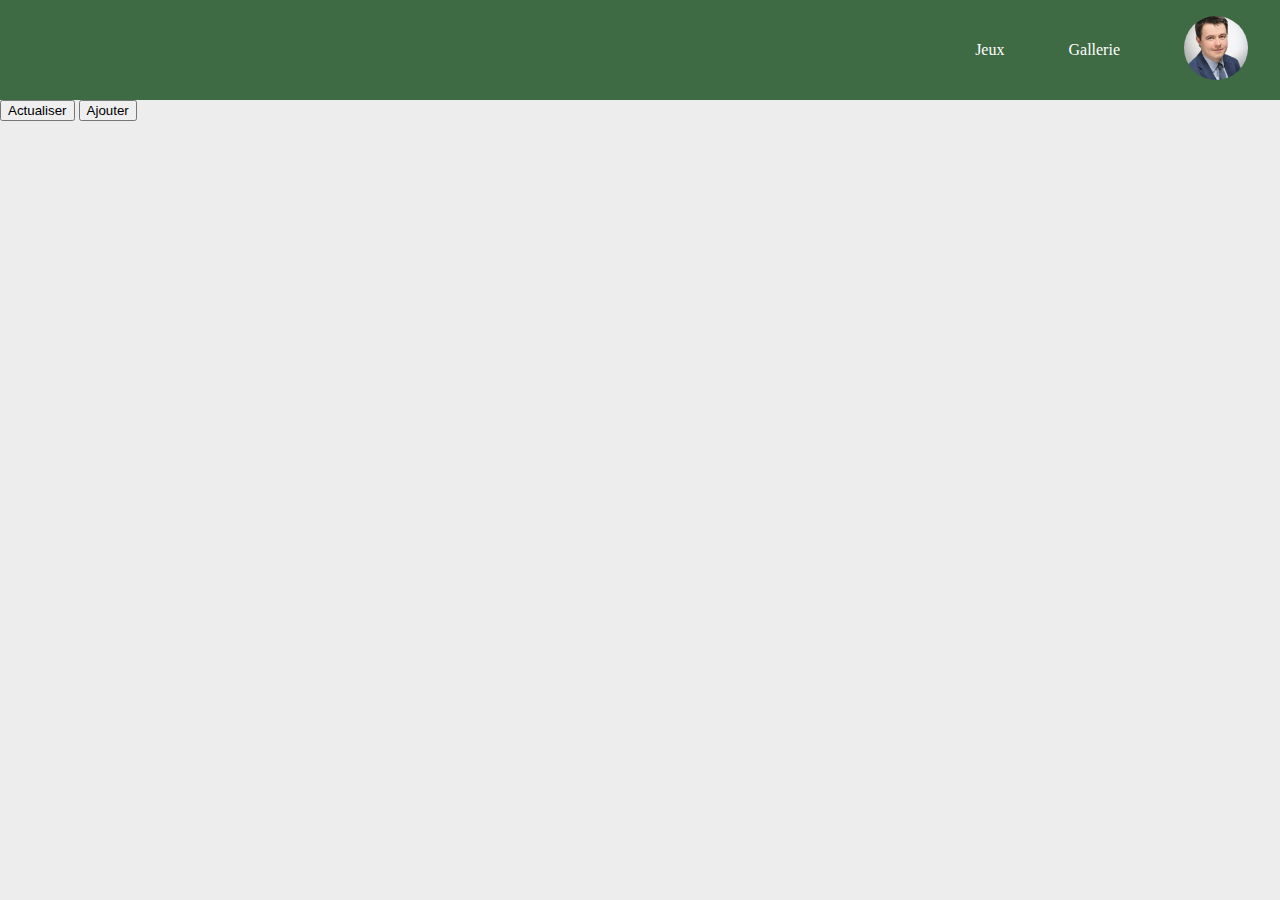
==== gallery.html @ 7973602a "gallery #11" ====
<!DOCTYPE html>
<html lang="en">
  <head>
    <meta charset="UTF-8" />
    <meta http-equiv="X-UA-Compatible" content="IE=edge" />
    <meta name="viewport" content="width=device-width, initial-scale=1.0" />
    <link rel="stylesheet" href="style/style.css" />
    <link rel="stylesheet" href="style/feed.css" />
    <title>Feed</title>
  </head>
  <body>
    <header>
      <nav class="mobile-nav">
        <a href="games.html"><img src="img/games.svg" class="icons" /></a>
        <a href="gallery.html"><img src="img/gallery.svg" class="icons" /></a>
        <a href="index.html"
          ><img src="img/profile.jpeg" class="profile-img nav-img"
        /></a>
      </nav>
      <nav class="desktop-nav">
        <a href="games.html">Jeux</a>
        <a href="gallery.html">Gallerie</a>
        <a href="index.html"
          ><img src="img/profile.jpeg" class="profile-img nav-img"
        /></a>
      </nav>
    </header>
    <main>
        <div class="buttons">
            <button class="refresh">Actualiser</button>
            <button class="add">Ajouter</button>
        </div>
        <div class="instagram">
            <div class="img">
                
            </div>
        </div>
    </main>
    <footer>
      <p>NomSite</p>
    </footer>
  </body>
</html>
---- style/style.css ----
body {
    background-color: #EDEDED;
    margin: 0;
    padding: 0;
}

.profile-img {
    border-radius: 50%;
}

header nav {
    background-color: #3E6B43;
    align-items: center;
    width: 100vw;
    padding: 1rem 0;
}

.desktop-nav, footer {
    display: none;
}

.mobile-nav {
    position: fixed;
    z-index: 10;
    display: flex;
    justify-content: space-evenly;
    bottom: 0;
}

.mobile-nav a {
    width: 10%;
}

.nav-img, .icons {
    width: 100%;
}

.icons {
    filter:  brightness(0) invert(1);
}

@media  screen and (min-width : 700px) {
    .mobile-nav {
        display: none;
    }
    .desktop-nav {
        display: flex;
        justify-content: flex-end;
        max-height: 15vh;
    }
    .desktop-nav a {
        max-width: 5%;
        padding: 0 2rem;
        color: white;
        text-decoration: none;
    }
}
---- style/feed.css ----
.card {
    background-color: #13771d;
    width: 80%;
    margin: auto;
    color: white;
    padding: 1rem;
    border-radius: 25px;
}

.card-header {
    display: flex;
    justify-content: space-between;
}
.card-header .card-profile{
    width: 20%;
}

.card-delete {
    width: 30%;
    background: none;
    border: none;
}
.card-datas {
    display: flex;
    justify-content: flex-end;
    align-items: center;
}

.card-datas p {
    padding: 0 1rem;
}


@media  screen and (min-width : 700px) {
    .card-delete   {
        width: 5%;
    }
    .card-header .card-profile{
        width: 10%;
    }
}
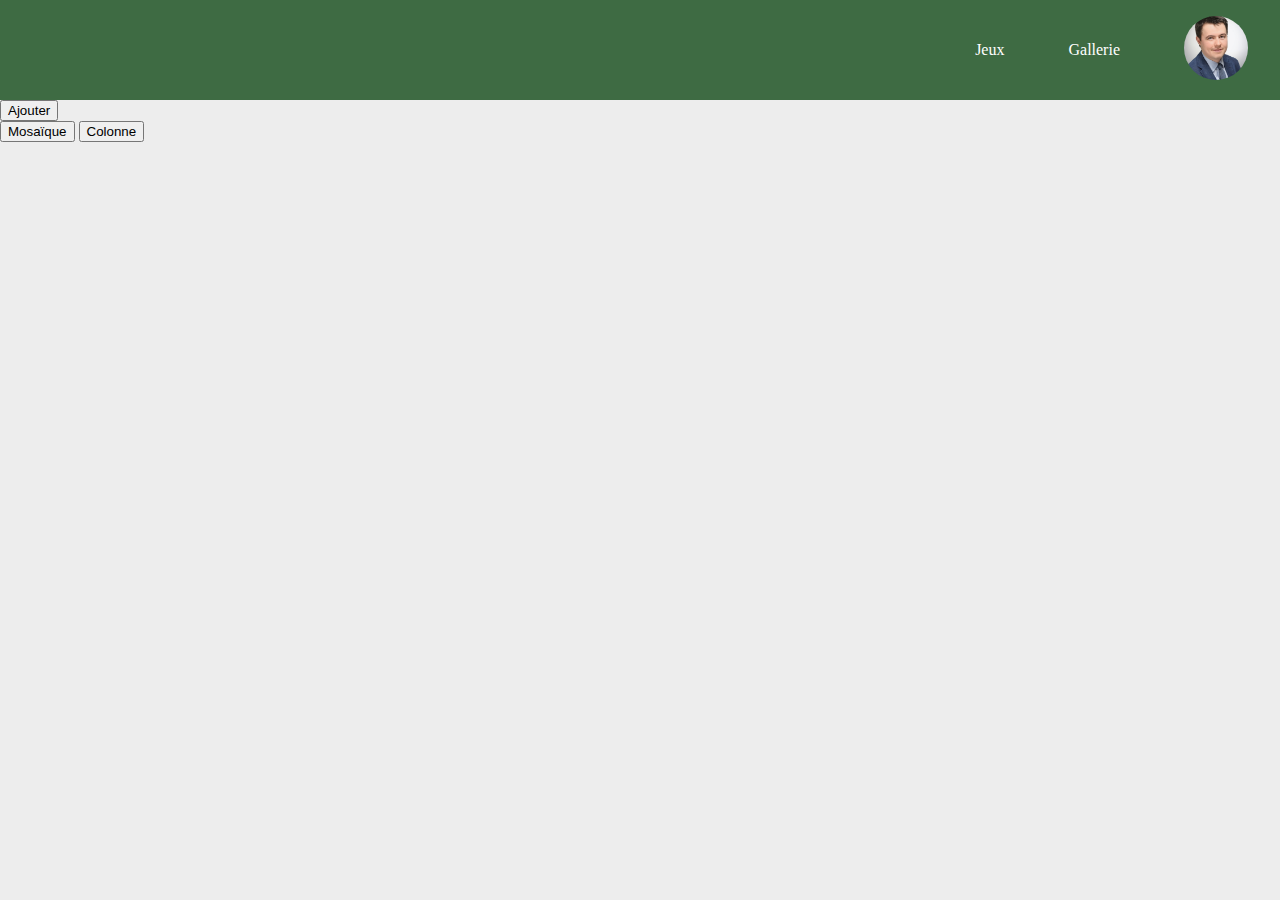
==== commit ff3c0b0b: "feat : galery creation #5" ====
--- a/gallery.html
+++ b/gallery.html
@@ -5,20 +5,35 @@
     <meta http-equiv="X-UA-Compatible" content="IE=edge" />
     <meta name="viewport" content="width=device-width, initial-scale=1.0" />
     <link rel="stylesheet" href="style/style.css" />
-    <link rel="stylesheet" href="style/feed.css" />
-    <title>Feed</title>
+    <link rel="stylesheet" href="style/dropdownMenu.css">
+    <link rel="stylesheet" href="style/galery.css">
+    <script src="js/dropdownMenu.js"></script>
+    <script src="js/galery.js"></script>
+    <title>Gallerie</title>
   </head>
   <body>
     <header>
       <nav class="mobile-nav">
-        <a href="games.html"><img src="img/games.svg" class="icons" /></a>
+        <div class="dropdown-menu-mobile">
+          <a href="games.html" id="gamesMobile"><img src="img/games.svg" class="icons" /></a>
+          <div class="dropdown-mobile close">
+            <a href="#" class="dropdown-item">Pierre, feuille ,ciseaux</a>
+            <a href="#" class="dropdown-item">Memory game</a>
+          </div>
+        </div>
         <a href="gallery.html"><img src="img/gallery.svg" class="icons" /></a>
         <a href="index.html"
           ><img src="img/profile.jpeg" class="profile-img nav-img"
         /></a>
       </nav>
       <nav class="desktop-nav">
-        <a href="games.html">Jeux</a>
+        <div class="dropdown-menu">
+          <a href="games.html" id="games">Jeux</a>
+          <div class="dropdown close">
+            <a href="#" class="dropdown-item">Pierre, feuille ,ciseaux</a>
+            <a href="#" class="dropdown-item">Memory game</a>
+          </div>
+        </div>
         <a href="gallery.html">Gallerie</a>
         <a href="index.html"
           ><img src="img/profile.jpeg" class="profile-img nav-img"
@@ -27,13 +42,26 @@
     </header>
     <main>
         <div class="buttons">
-            <button class="refresh">Actualiser</button>
             <button class="add">Ajouter</button>
+            <div class="view">
+              <button id="columns">Mosaïque</button>
+              <button id="column">Colonne</button>
+            </div>
         </div>
         <div class="instagram">
-            <div class="img">
-                
-            </div>
+            <img src="img/galery/DSC_0009-1-2.jpg" alt="">
+            <img src="img/galery/DSC_0010-1-2.jpg" alt="">
+            <img src="img/galery/DSC_0014-1-2.jpg" alt="">
+            <img src="img/galery/DSC_0019-1.jpg" alt="">
+            <img src="img/galery/DSC_0033-1.jpg" alt="">
+            <img src="img/galery/DSC_0039-1.jpg" alt="">
+            <img src="img/galery/DSC_0045-1.jpg" alt="">
+            <img src="img/galery/DSC_0051-1.jpg" alt="">
+            <img src="img/galery/DSC_0059-1.jpg" alt="">
+            <img src="img/galery/DSC_0068-1.jpg" alt="">
+            <img src="img/galery/DSC_0082-1.jpg" alt="">
+            <img src="img/galery/DSC_0100-1-2.jpg" alt="">
+            <img src="img/galery/DSC_0100-1.jpg" alt="">
         </div>
     </main>
     <footer>
--- a/style/style.css
+++ b/style/style.css
@@ -27,7 +27,7 @@
     bottom: 0;
 }
 
-.mobile-nav a {
+.mobile-nav a, .dropdown-menu-mobile {
     width: 10%;
 }
 
@@ -37,6 +37,12 @@
 
 .icons {
     filter:  brightness(0) invert(1);
+}
+
+.error {
+    color: red;
+    background-color: white;
+    padding: 1rem;
 }
 
 @media  screen and (min-width : 700px) {
--- a/style/dropdownMenu.css
+++ b/style/dropdownMenu.css
@@ -0,0 +1,25 @@
+.dropdown-menu {
+    position: relative;
+}
+
+.dropdown, .dropdown-mobile {
+    background-color: aliceblue;
+    padding: 0.5rem;
+    position: absolute;
+    width: 10rem;
+}
+
+.dropdown-mobile {
+    bottom: 100%;
+}
+
+.close {
+    display: none;
+}
+
+.dropdown-item {
+    color: green !important;
+    text-decoration: none;
+    display: block;
+    width: 100% !important;
+}
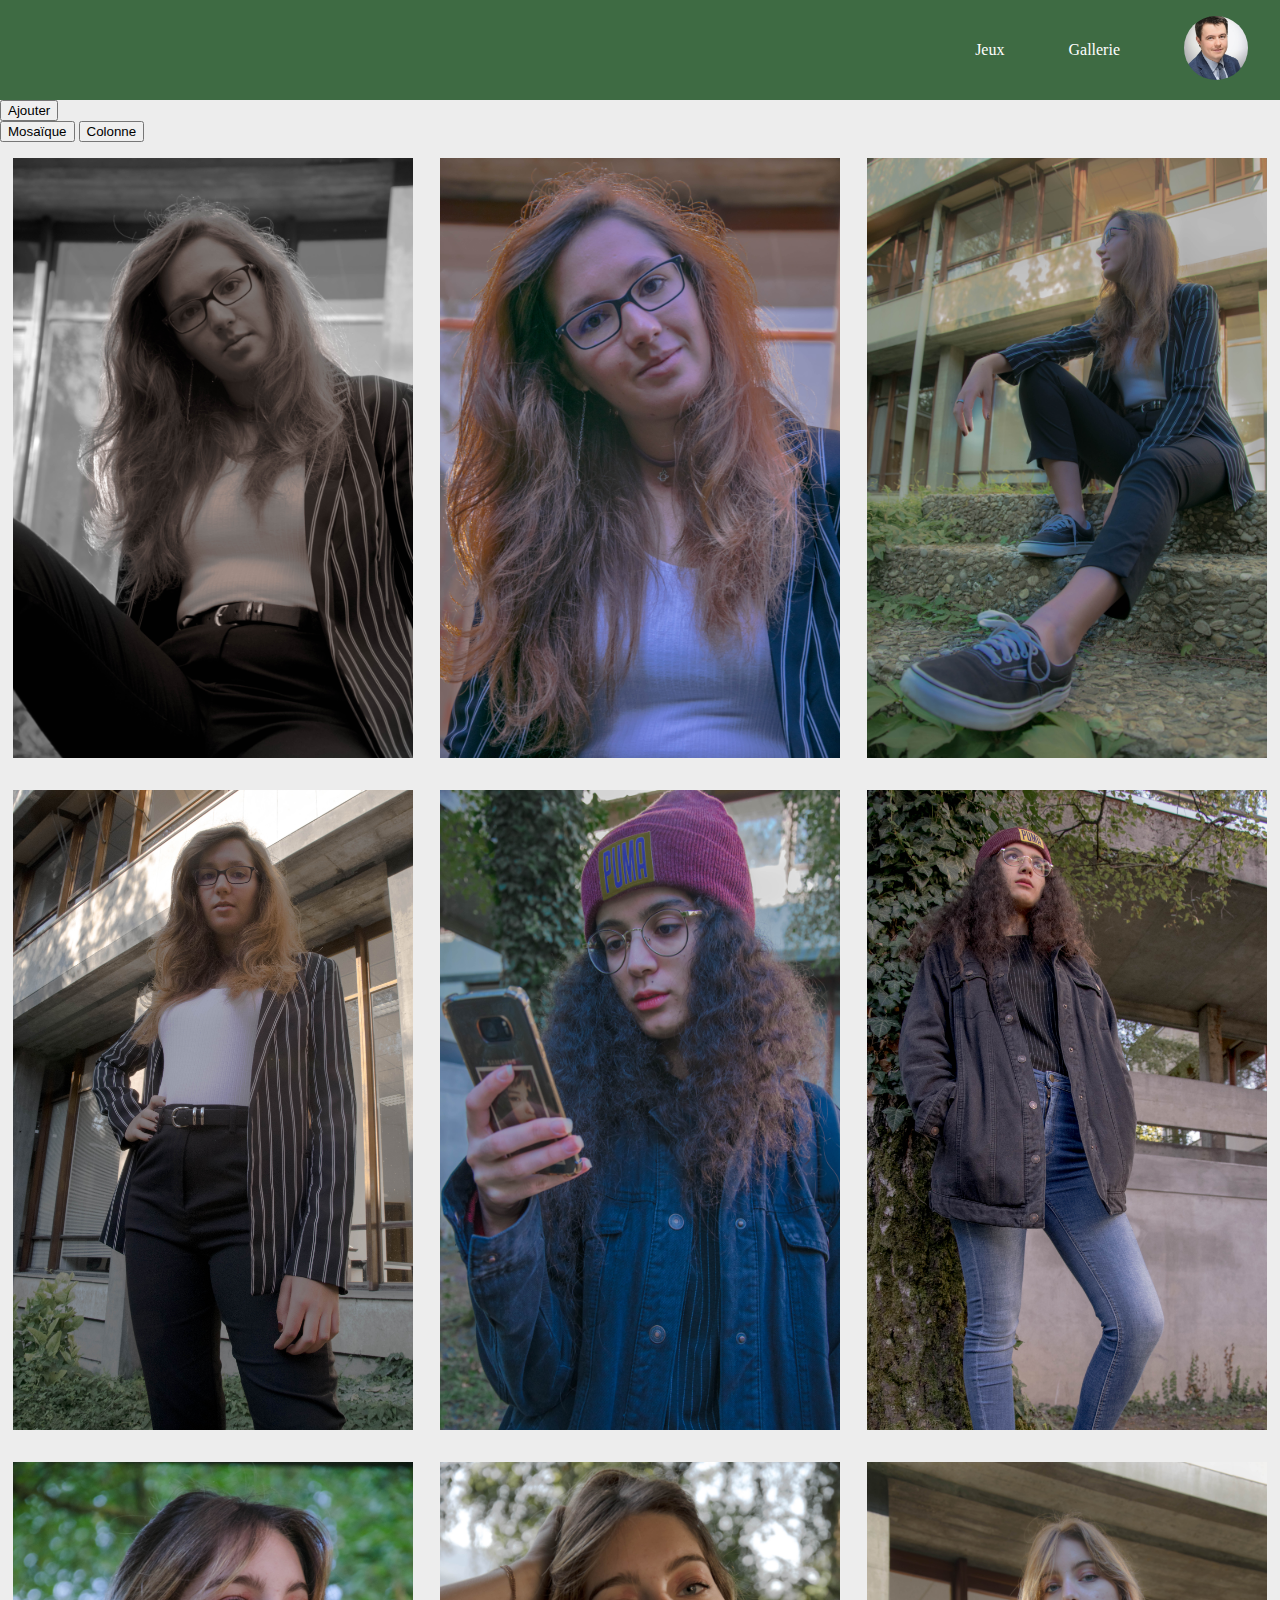
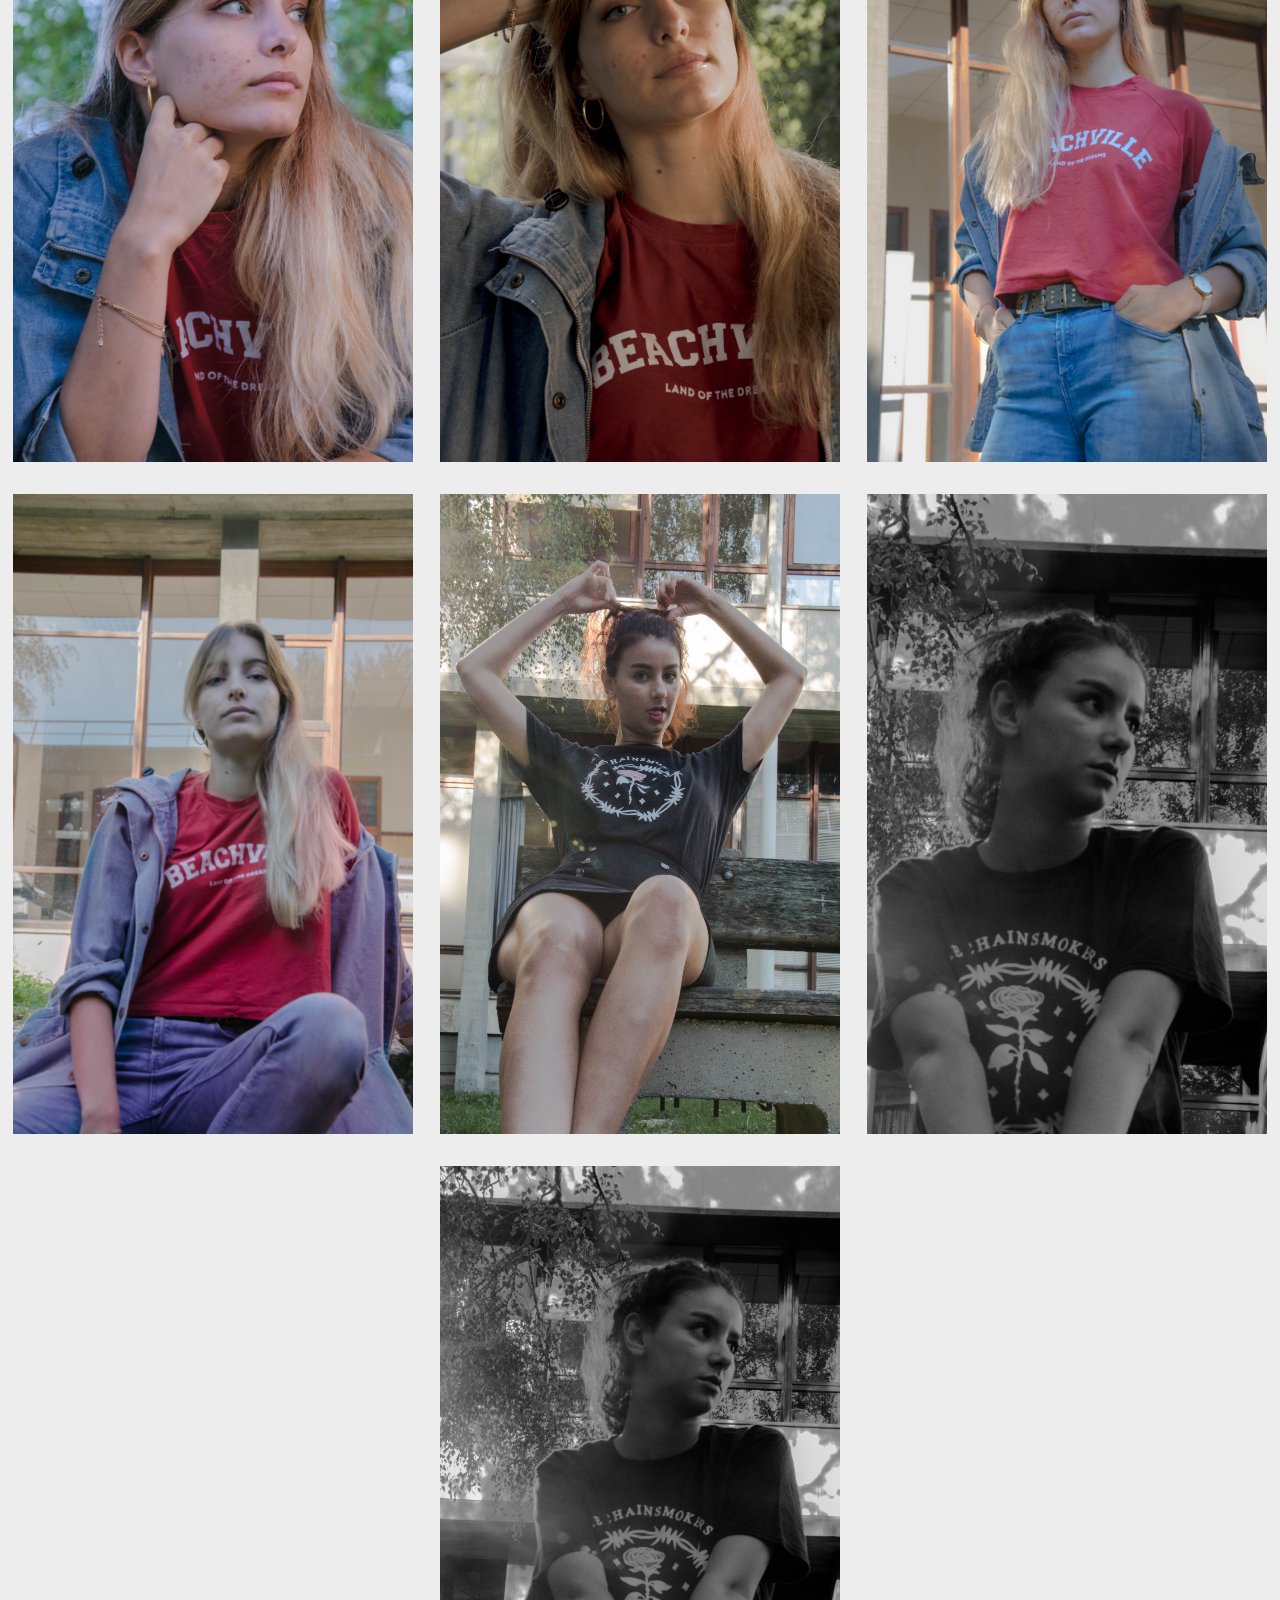
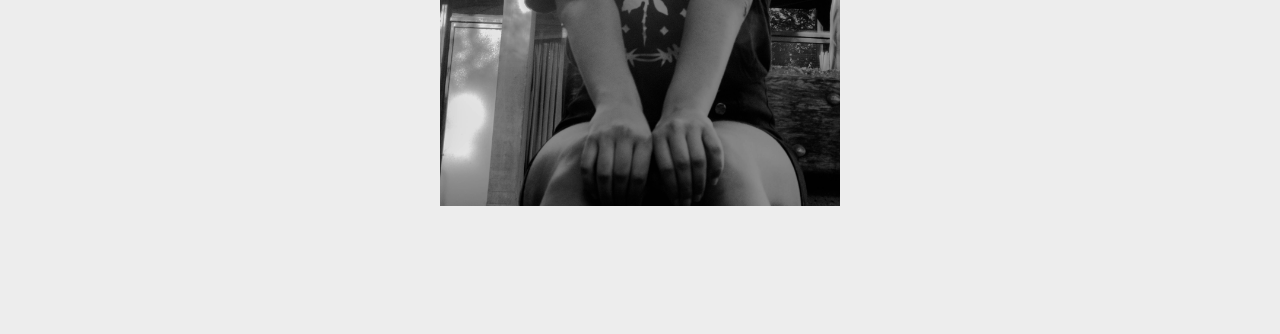
==== commit ccf2c4c8: "feat : add new image #6" ====
--- a/gallery.html
+++ b/gallery.html
@@ -8,6 +8,7 @@
     <link rel="stylesheet" href="style/dropdownMenu.css">
     <link rel="stylesheet" href="style/galery.css">
     <script src="js/dropdownMenu.js"></script>
+    <script src="js/forms.js"></script>
     <script src="js/galery.js"></script>
     <title>Gallerie</title>
   </head>
@@ -42,7 +43,10 @@
     </header>
     <main>
         <div class="buttons">
-            <button class="add">Ajouter</button>
+          <form action="#" method="post" id="formImg">
+            <button id="add">Ajouter</button>
+            <input type="submit" value="envoyer" id="imgSend">
+          </form>
             <div class="view">
               <button id="columns">Mosaïque</button>
               <button id="column">Colonne</button>
--- a/style/galery.css
+++ b/style/galery.css
@@ -0,0 +1,32 @@
+.instagram {
+    display: flex;
+    flex-direction: column;
+    flex-wrap: wrap;
+    margin-bottom: 7rem;
+}
+
+.instagram img {
+    max-width: 700px;
+    width: 80%;
+    margin: 1rem auto;
+}
+
+.view{
+    display: none;
+}
+
+#imgSend {
+    display: none;
+}
+
+@media  screen and (min-width : 700px) {
+    .instagram {
+        flex-direction: row;
+    }
+    .instagram img {
+        max-width: 400px;
+    }
+    .view {
+        display: inline;
+    }
+}